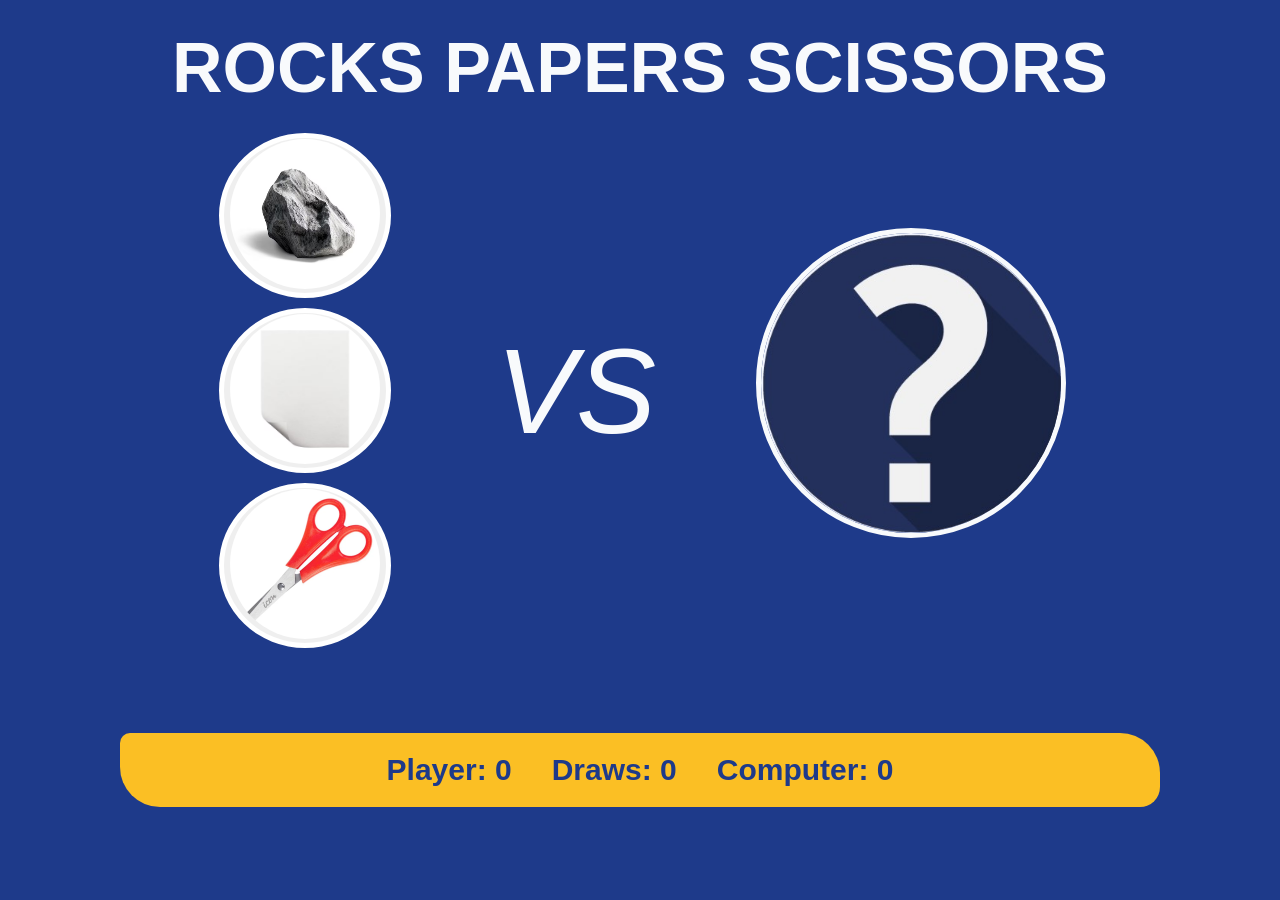
==== Game/index.html @ ef330060 "Add files via upload" ====
<!DOCTYPE html>
<html lang="en">
<head>
    <meta charset="UTF-8">
    <meta name="viewport" content="width=device-width, initial-scale=1.0">
    <link rel="stylesheet" href="style.css">    
    <title>Document</title>
</head>
<body>  
    <h1>ROCKS PAPERS SCISSORS</h1>
    <div class="container">
        <div class="buttons">
            <button id="rock" class="button"><img class="img" id="rock" src=images/rock.jpg></button>
            <button id="paper" class="button"><img class="img" id="paper" src=images/paper.jpg></button>
            <button id="scissor" class="button"><img class="img" id="scissor" src=images/scissors.jpg></button>
        </div>
        <div id="vs">VS</div>
        <div class="reveal"><img id="toReveal" src=images/toreveal.jpg></div>
    </div>
    <div id="counters">
        <div id="wins" class="counter"> Player: 0 </div>
        <div id="draws" class="counter"> Draws: 0 </div>
        <div id="losses" class="counter"> Computer: 0 </div>
    </div>
<script src="script.js"></script>
</body>
</html>
---- Game/style.css ----
:root {
  --color-bg: #1E3A8A;
  --color-surface: #3B82F6;
  --color-accent: #FBBF24;
  --color-text: #F8FAFC;
  --color-text-on-accent: #1E3A8A;
  --color-win: #10B981;
  --color-lose: #EF4444;
}

body
{
font-family: 'Segoe UI', Tahoma, Geneva, Verdana, sans-serif;
display: flex;
flex-direction: column;
align-items: center;
background: var(--color-bg);
color: var(--color-text);
overflow: hidden;
}

h1
{
    margin: 20px;
    font-size:70px;
}
.container
{
    display: flex;
    flex-direction: row;
}


.buttons
{
    display: flex;
    flex-direction: column;   
}


.button
{
    margin: 5px; 
    border-radius: 50%;
    border: 5px, solid rgb(255, 255, 255);
    transition: transform 0.1s ease;
}
.button:hover
{
    transform: scale(0.8); 
}
.img 
{
    width: 150px;
    height: 150px; 
    border-radius: 50%;  
}


#toReveal
{
    width:300px;
    height: 300px;
    align-self: center;
    justify-self: center;
    margin-top: 100px;
    border-radius: 200px;
    border:solid 5px var(--color-text);
    
}

#vs
{
    align-self: center;
    justify-self: center;
    margin: 100px;
    font-size: 120px;
    font-style: italic;
}

#counters
{
    font-size: 30px;
    font-weight: bold;

    margin: 80px;
    padding: 20px;
    width: 1000px;

    display: flex;
    flex-direction: row;
    align-items: center;
    justify-content: center;

    background: var(--color-accent);
    color:#1E3A8A;
    
    
    border-radius: 10px 40px 20px ;
}
.counter
{
    margin: 0px 20px;
   
}
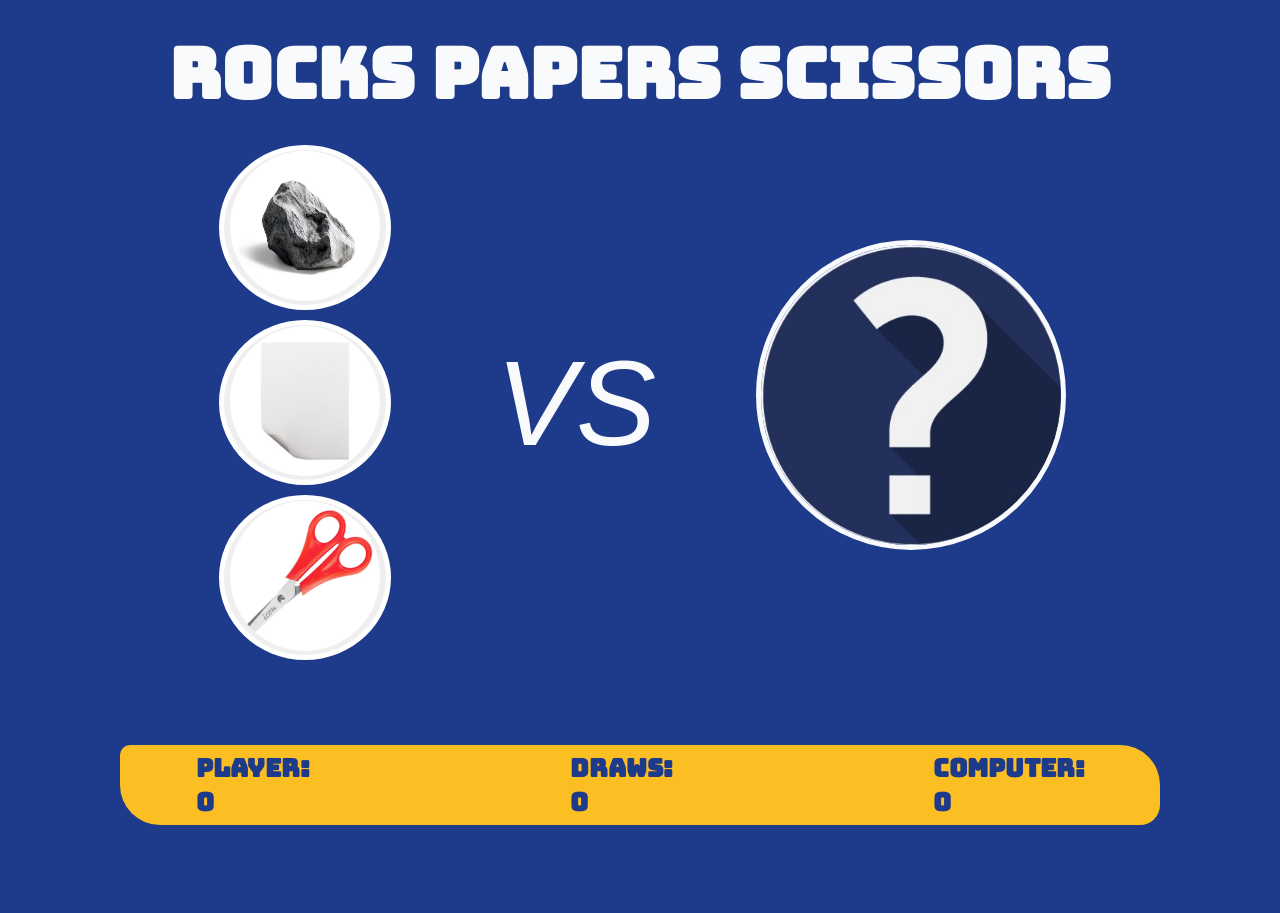
==== commit 1af34d63: "Update index.html for Rock Paper Scissors game" ====
--- a/Game/index.html
+++ b/Game/index.html
@@ -3,25 +3,29 @@
 <head>
     <meta charset="UTF-8">
     <meta name="viewport" content="width=device-width, initial-scale=1.0">
-    <link rel="stylesheet" href="style.css">    
-    <title>Document</title>
+    <link rel="stylesheet" href="style.css"> 
+    <!-- google fonts -->
+    <link rel="preconnect" href="https://fonts.googleapis.com">
+    <link rel="preconnect" href="https://fonts.gstatic.com" crossorigin>
+    <link href="https://fonts.googleapis.com/css2?family=Bungee+Inline&display=swap" rel="stylesheet">   
+    <title>Rock Paper Scissors</title>
 </head>
 <body>  
     <h1>ROCKS PAPERS SCISSORS</h1>
     <div class="container">
         <div class="buttons">
-            <button id="rock" class="button"><img class="img" id="rock" src=images/rock.jpg></button>
-            <button id="paper" class="button"><img class="img" id="paper" src=images/paper.jpg></button>
-            <button id="scissor" class="button"><img class="img" id="scissor" src=images/scissors.jpg></button>
+            <button id="rock" class="button"><img class="img"  src=images/rock.jpg></button>
+            <button id="paper" class="button"><img class="img"  src=images/paper.jpg></button>
+            <button id="scissors" class="button"><img class="img" src=images/scissors.jpg></button>
         </div>
         <div id="vs">VS</div>
         <div class="reveal"><img id="toReveal" src=images/toreveal.jpg></div>
     </div>
     <div id="counters">
-        <div id="wins" class="counter"> Player: 0 </div>
-        <div id="draws" class="counter"> Draws: 0 </div>
-        <div id="losses" class="counter"> Computer: 0 </div>
+        <div class="counter"> Player: <div class="amount" id="wins"></div></div>
+        <div class="counter"> Draws: <div class="amount" id="draws"></div></div>
+        <div class="counter"> Computer:<div class="amount" id="losses"></div></div>
     </div>
 <script src="script.js"></script>
 </body>
-</html>+</html>
--- a/Game/style.css
+++ b/Game/style.css
@@ -10,7 +10,7 @@
 
 body
 {
-font-family: 'Segoe UI', Tahoma, Geneva, Verdana, sans-serif;
+font-family: "Bungee Inline", sans-serif;
 display: flex;
 flex-direction: column;
 align-items: center;
@@ -65,8 +65,7 @@
     justify-self: center;
     margin-top: 100px;
     border-radius: 200px;
-    border:solid 5px var(--color-text);
-    
+    border:solid 5px var(--color-text);  
 }
 
 #vs
@@ -76,16 +75,18 @@
     margin: 100px;
     font-size: 120px;
     font-style: italic;
+    font-family: "Arial", sans-serif;
 }
 
 #counters
 {
-    font-size: 30px;
+    font-size: 25px;
     font-weight: bold;
 
     margin: 80px;
     padding: 20px;
     width: 1000px;
+    height: 40px;
 
     display: flex;
     flex-direction: row;
@@ -100,6 +101,10 @@
 }
 .counter
 {
-    margin: 0px 20px;
+    margin: 0px 130px;
    
-}+}
+.amount
+{
+    justify-self: center;
+}
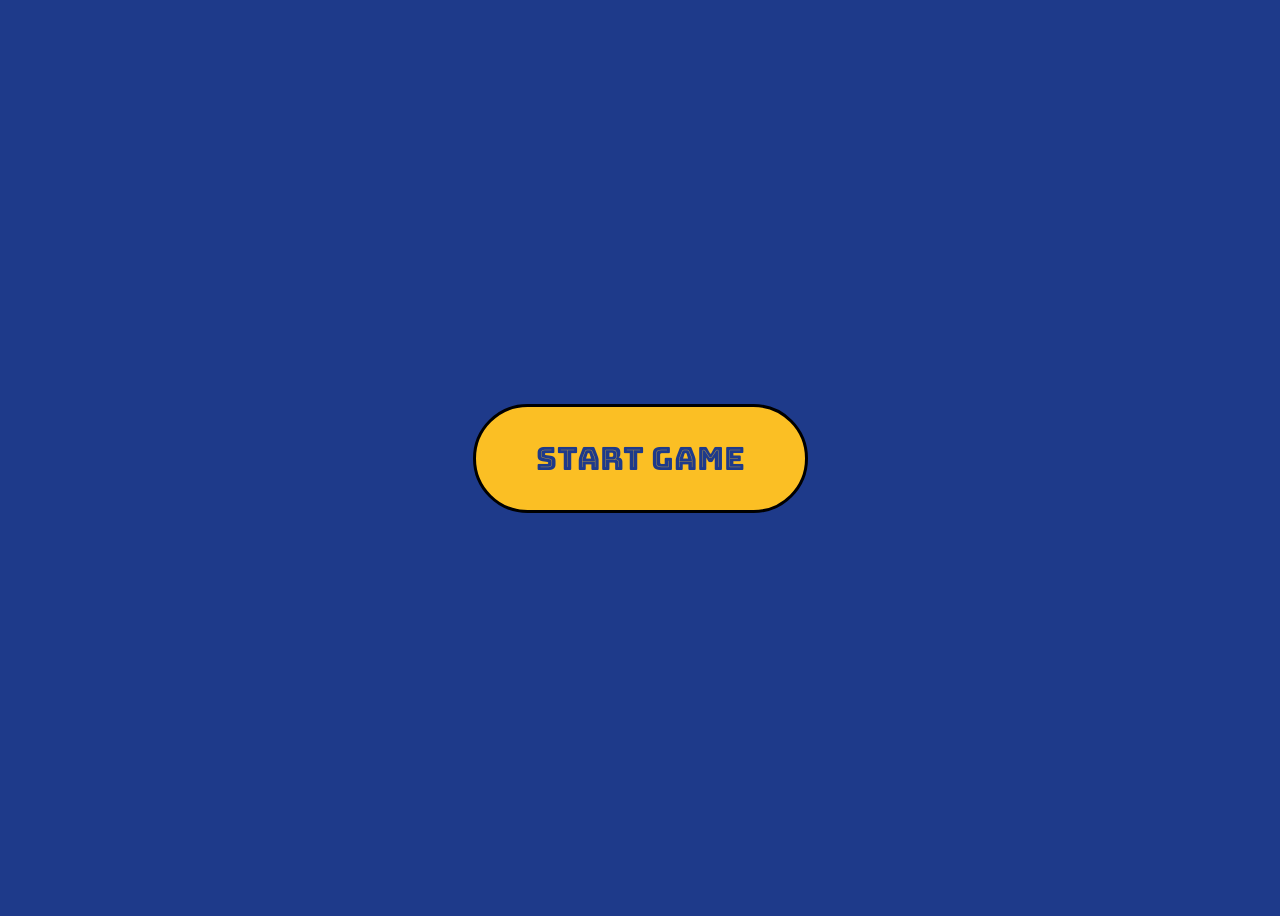
==== commit 2a702264: "Add files via upload" ====
--- a/Game/index.html
+++ b/Game/index.html
@@ -3,29 +3,20 @@
 <head>
     <meta charset="UTF-8">
     <meta name="viewport" content="width=device-width, initial-scale=1.0">
-    <link rel="stylesheet" href="style.css"> 
+    <link rel="stylesheet" href="styleStart.css"> 
+   
+
+
     <!-- google fonts -->
     <link rel="preconnect" href="https://fonts.googleapis.com">
     <link rel="preconnect" href="https://fonts.gstatic.com" crossorigin>
-    <link href="https://fonts.googleapis.com/css2?family=Bungee+Inline&display=swap" rel="stylesheet">   
+    <link href="https://fonts.googleapis.com/css2?family=Bungee+Inline&display=swap" rel="stylesheet"> 
+   
     <title>Rock Paper Scissors</title>
 </head>
-<body>  
-    <h1>ROCKS PAPERS SCISSORS</h1>
+<body>
     <div class="container">
-        <div class="buttons">
-            <button id="rock" class="button"><img class="img"  src=images/rock.jpg></button>
-            <button id="paper" class="button"><img class="img"  src=images/paper.jpg></button>
-            <button id="scissors" class="button"><img class="img" src=images/scissors.jpg></button>
-        </div>
-        <div id="vs">VS</div>
-        <div class="reveal"><img id="toReveal" src=images/toreveal.jpg></div>
+        <a href="game.html">Start Game</a> 
     </div>
-    <div id="counters">
-        <div class="counter"> Player: <div class="amount" id="wins"></div></div>
-        <div class="counter"> Draws: <div class="amount" id="draws"></div></div>
-        <div class="counter"> Computer:<div class="amount" id="losses"></div></div>
-    </div>
-<script src="script.js"></script>
-</body>
-</html>
+   
+</body>
--- a/Game/styleStart.css
+++ b/Game/styleStart.css
@@ -0,0 +1,37 @@
+:root {
+  --color-bg: #1E3A8A;
+  --color-surface: #3B82F6;
+  --color-accent: #FBBF24;
+  --color-text: #F8FAFC;
+  --color-text-on-accent: #1E3A8A;
+  --color-win: #10B981;
+  --color-lose: #EF4444;
+}
+body{
+    background: var(--color-bg);
+}
+.container {
+  display: flex;
+  flex-direction: row;
+  justify-content: center;   /* centers horizontally */
+  align-items: center;       /* centers vertically */
+  min-height: 100vh;         /* 👈 this is the key line */
+}
+a {
+  display: inline-flex;        /* makes width/height work */
+  align-items: center;          /* vertically centers the text inside */
+  justify-content: center;      /* horizontally centers the text inside */
+  
+  background: var(--color-accent);
+  color: var(--color-text-on-accent);
+  text-decoration: none;        /* removes the underline links have */
+  
+  font-family: "Bungee Inline", sans-serif;
+  font-size: 2rem;              /* make the text bigger */
+  
+  padding: 30px 60px;
+  border: 3px solid black;
+  border-radius: 100px;         /* pill-shaped button */
+  
+  /* remove fixed width/height — let padding define the size */
+}
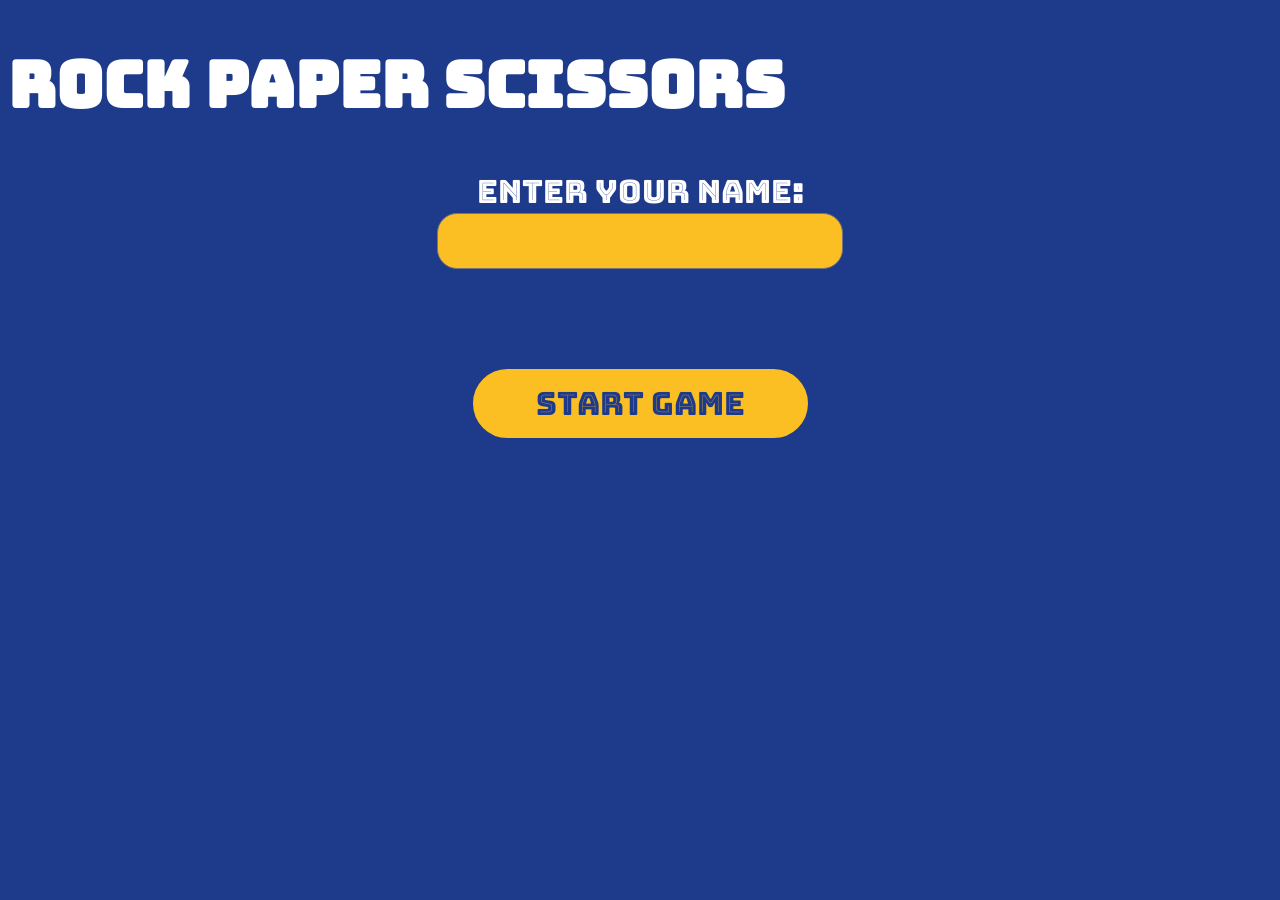
==== commit 50f9e706: "Add files via upload" ====
--- a/Game/index.html
+++ b/Game/index.html
@@ -15,7 +15,10 @@
     <title>Rock Paper Scissors</title>
 </head>
 <body>
+     <h1>Rock Paper Scissors</h1>
     <div class="container">
+        <span>Enter your name:</span>
+        <textarea name="PlayerName" id="textarea"></textarea>
         <a href="game.html">Start Game</a> 
     </div>
    
--- a/Game/styleStart.css
+++ b/Game/styleStart.css
@@ -7,31 +7,70 @@
   --color-win: #10B981;
   --color-lose: #EF4444;
 }
-body{
-    background: var(--color-bg);
+body
+{
+  background: var(--color-bg); 
+  font-family: "Bungee Inline", sans-serif;
+  font-size: 2rem;
+  overflow: hidden; 
 }
-.container {
+
+.container 
+{
   display: flex;
-  flex-direction: row;
-  justify-content: center;   /* centers horizontally */
-  align-items: center;       /* centers vertically */
-  min-height: 100vh;         /* 👈 this is the key line */
+  flex-direction: column;
+  justify-content: center;  
+  align-items: center;             
 }
-a {
-  display: inline-flex;        /* makes width/height work */
-  align-items: center;          /* vertically centers the text inside */
-  justify-content: center;      /* horizontally centers the text inside */
+
+h1
+{
+  color:white;
+  justify-self: center;
+}
+
+span
+{
+  color: white;
+}
+
+textarea
+{
+  height: 50px;
+  width: 400px;
+  border-radius: 20px;
+  background-color: var(--color-accent);
+
+  font-family: Arial, Helvetica, sans-serif;
+  font-size: 2rem;
+  text-align: center;
+  color: var(--color-text-on-accent);
+  font-weight: bold;
+
+  resize: none;
+  overflow: hidden;
+}
+textarea:focus
+{
+  outline: none;
+  box-shadow: 0 0 10px var(--color-accent);
+}
+
+a 
+{
+  display: inline-flex;        
+  align-items: center;        
+  justify-content: center;     
   
   background: var(--color-accent);
   color: var(--color-text-on-accent);
-  text-decoration: none;        /* removes the underline links have */
+  text-decoration: none;      
   
   font-family: "Bungee Inline", sans-serif;
-  font-size: 2rem;              /* make the text bigger */
+  font-size: 2rem;            
   
-  padding: 30px 60px;
-  border: 3px solid black;
-  border-radius: 100px;         /* pill-shaped button */
-  
-  /* remove fixed width/height — let padding define the size */
+  padding: 10px 60px;
+  margin: 100px;
+  border: 3px solid var(--color-accent);
+  border-radius: 100px;         
 }
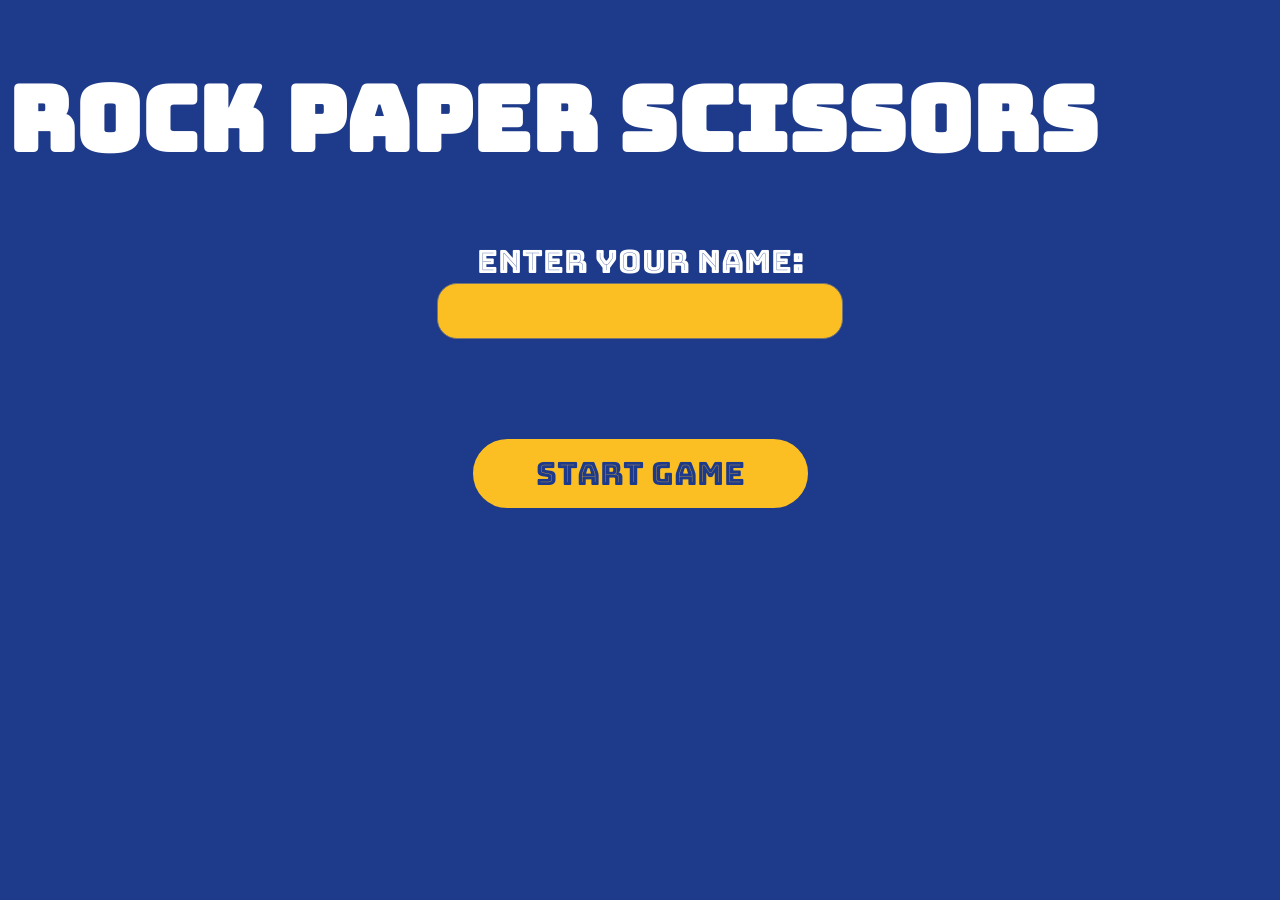
==== commit 771cbe55: "Add files via upload" ====
--- a/Game/index.html
+++ b/Game/index.html
@@ -18,8 +18,8 @@
      <h1>Rock Paper Scissors</h1>
     <div class="container">
         <span>Enter your name:</span>
-        <textarea name="PlayerName" id="textarea"></textarea>
-        <a href="game.html">Start Game</a> 
+        <textarea id="textarea"></textarea>
+        <a href="game.html" id="start">Start Game</a> 
     </div>
-   
+   <script src="scriptStart.js"></script>
 </body>
--- a/Game/styleStart.css
+++ b/Game/styleStart.css
@@ -27,6 +27,7 @@
 {
   color:white;
   justify-self: center;
+  font-size: 90px;
 }
 
 span
@@ -73,4 +74,9 @@
   margin: 100px;
   border: 3px solid var(--color-accent);
   border-radius: 100px;         
+  transition: transform 0.5s ease;        
+}
+a:hover
+{
+  transform: scale(1.1);
 }
